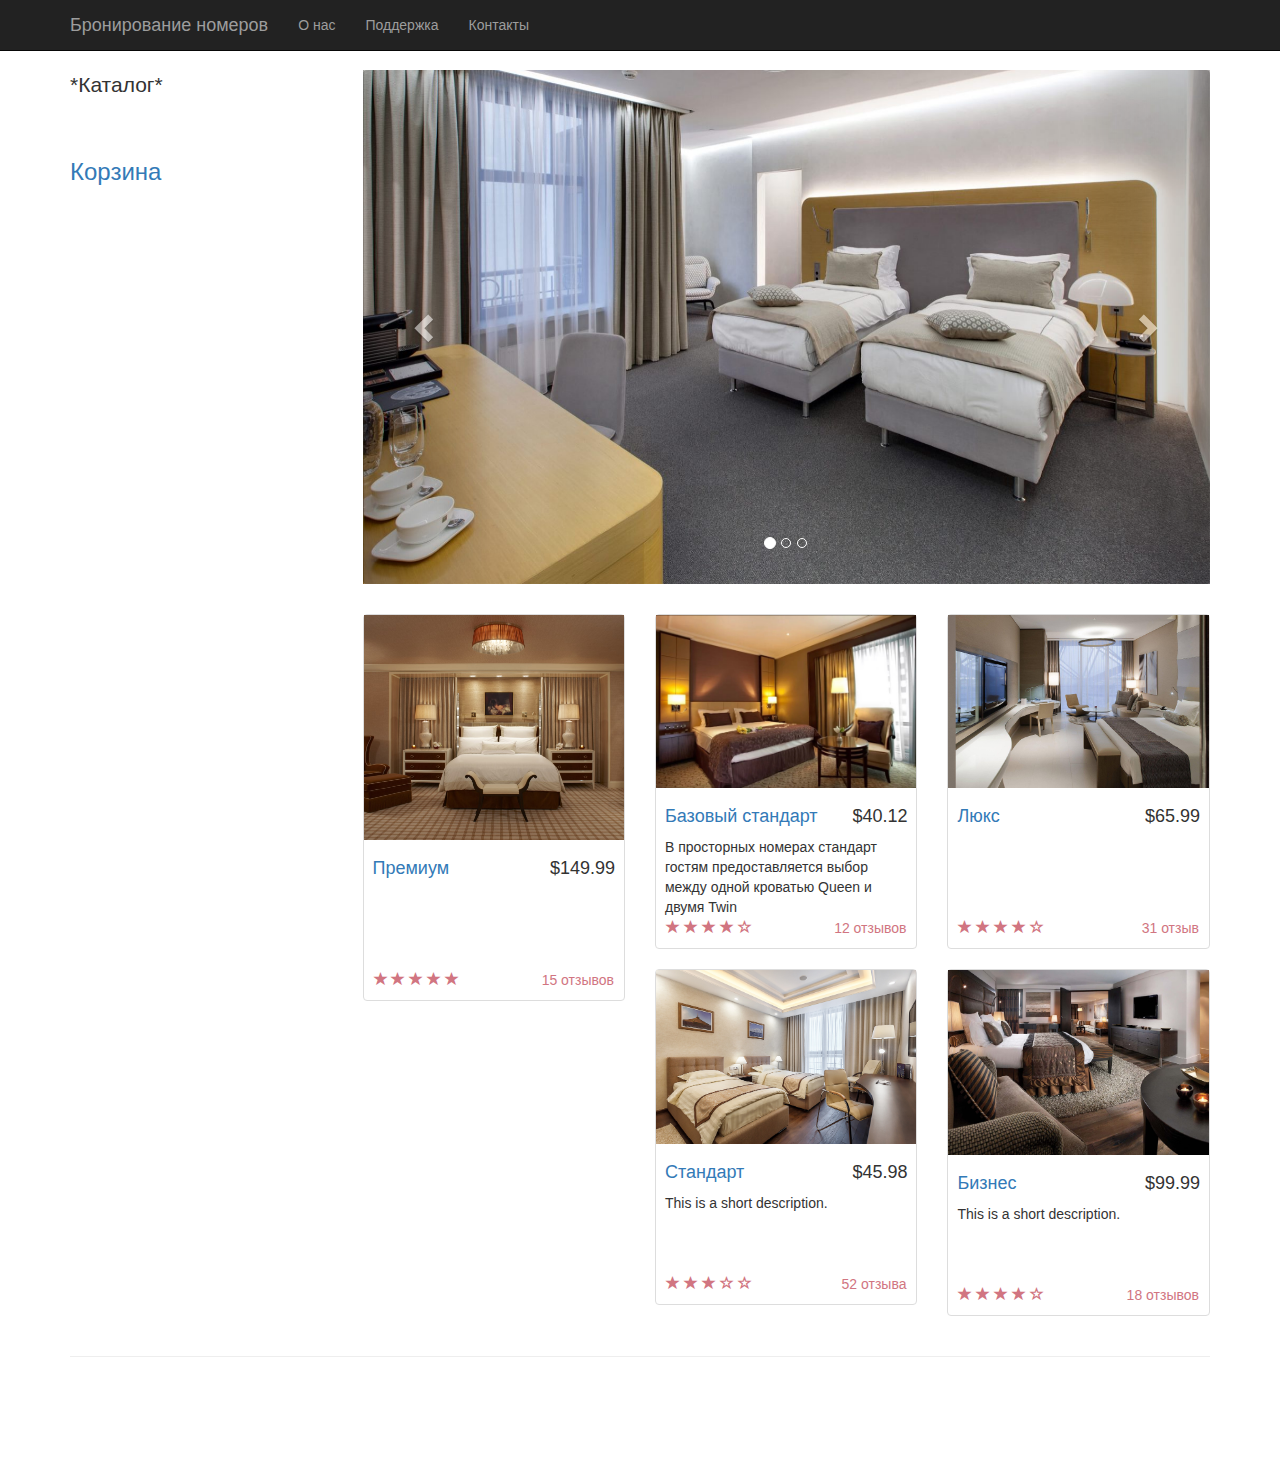
==== index.html @ 090aba3a "index.html" ====
<!DOCTYPE html>
<html>

<head>
    <meta charset="utf-8">

    <title>Гостиница</title>
    <link href="css/bootstrap.min.css" rel="stylesheet">
	<link href="css/style.css" rel="stylesheet">
	<!-- jQuery -->
    <script src="js/jquery.js"></script>

    <!-- Bootstrap Core JavaScript -->
    <script src="js/bootstrap.min.js"></script>
	
	<script src="js/shop.js"></script>
</head>

<body>
    <nav class="navbar navbar-inverse navbar-fixed-top" role="navigation">
        <div class="container">
            <div class="navbar-header">
                <a class="navbar-brand" href="#">Бронирование номеров</a>
            </div>
            <div class="collapse navbar-collapse" id="bs-example-navbar-collapse-1">
                <ul class="nav navbar-nav">
                    <li>
                        <a href="html/about.html">О нас</a>
                    </li>
                    <li>
                        <a href="html/services.html">Поддержка</a>
                    </li>
                    <li>
                        <a href="html/contacts.html">Контакты</a>
                    </li>
					
                </ul>
            </div>
        </div>
    </nav>

    <div class="container">

        <div class="row">

            <div class="col-md-3">
                <p class="lead">*Каталог*</p>
				<br>
				<h3><a href="" class="cart-link" data-toggle="modal" data-target="#Cart"> Корзина </a> </h3>
            </div>

            <div class="col-md-9">

                <div class="row carousel-holder">

                    <div class="col-md-12">
                        <div id="carousel-example-generic" class="carousel slide" data-ride="carousel">
                            <ol class="carousel-indicators">
                                <li data-target="#carousel-example-generic" data-slide-to="0" class="active"></li>
                                <li data-target="#carousel-example-generic" data-slide-to="1"></li>
                                <li data-target="#carousel-example-generic" data-slide-to="2"></li>
                            </ol>
                            <div class="carousel-inner">
                                <div class="item active">
                                    <img class="slide-image" src="img/800x300(1).jpg" alt="">
                                </div>
                                <div class="item">
                                    <img class="slide-image" src="img/800x300(2).jpg" alt="">
                                </div>
                                <div class="item">
                                    <img class="slide-image" src="img/800x300(3).jpg" alt="">
                                </div>
                            </div>
                            <a class="left carousel-control" href="#carousel-example-generic" data-slide="prev">
                                <span class="glyphicon glyphicon-chevron-left"></span>
                            </a>
                            <a class="right carousel-control" href="#carousel-example-generic" data-slide="next">
                                <span class="glyphicon glyphicon-chevron-right"></span>
                            </a>
                        </div>
                    </div>

                </div>

                <div class="row">

                    <div class="col-sm-4 col-lg-4 col-md-4">
                        <div class="thumbnail">
                            <img src="img/goods/320x150(1).jpg" alt="">
                            <div class="caption">
                                <h4 class="pull-right">$149.99</h4>
                                <h4><a href="" data-toggle="modal" data-target="#FirstGoodModal">Премиум</a>
                                </h4>
                            </div>
                            <div class="ratings">
                                <p class="pull-right">15 отзывов</p>
                                <p>
                                    <span class="glyphicon glyphicon-star"></span>
                                    <span class="glyphicon glyphicon-star"></span>
                                    <span class="glyphicon glyphicon-star"></span>
                                    <span class="glyphicon glyphicon-star"></span>
                                    <span class="glyphicon glyphicon-star"></span>
                                </p>
                            </div>
                        </div>
                    </div>

                    <div class="col-sm-4 col-lg-4 col-md-4">
                        <div class="thumbnail">
                            <img src="img/goods/320x150(2).jpg" alt="">
                            <div class="caption">
                                <h4 class="pull-right">$40.12</h4>
                                <h4><a href="" data-toggle="modal" data-target="#SecondGoodModal">Базовый стандарт</a>
                                </h4>
                                <p>В просторных номерах стандарт гостям предоставляется выбор между одной кроватью Queen и двумя Twin</p>
                            </div>
                            <div class="ratings">
                                <p class="pull-right">12 отзывов</p>
                                <p>
                                    <span class="glyphicon glyphicon-star"></span>
                                    <span class="glyphicon glyphicon-star"></span>
                                    <span class="glyphicon glyphicon-star"></span>
                                    <span class="glyphicon glyphicon-star"></span>
                                    <span class="glyphicon glyphicon-star-empty"></span>
                                </p>
                            </div>
                        </div>
                    </div>

                    <div class="col-sm-4 col-lg-4 col-md-4">
                        <div class="thumbnail">
                            <img src="img/goods/320x150(3).jpg" alt="">
                            <div class="caption">
                                <h4 class="pull-right">$65.99</h4>
                                <h4><a href="" data-toggle="modal" data-target="#ThirdGoodModal">Люкс</a>
                                </h4>
                                <p></p>
                            </div>
                            <div class="ratings">
                                <p class="pull-right">31 отзыв</p>
                                <p>
                                    <span class="glyphicon glyphicon-star"></span>
                                    <span class="glyphicon glyphicon-star"></span>
                                    <span class="glyphicon glyphicon-star"></span>
                                    <span class="glyphicon glyphicon-star"></span>
                                    <span class="glyphicon glyphicon-star-empty"></span>
                                </p>
                            </div>
                        </div>
                    </div>

                    <div class="col-sm-4 col-lg-4 col-md-4">
                        <div class="thumbnail">
                            <img src="img/goods/320x150(4).jpg" alt="">
                            <div class="caption">
                                <h4 class="pull-right">$45.98</h4>
                                <h4><a href="" data-toggle="modal" data-target="#FourthGoodModal">Стандарт</a>
                                </h4>
                                <p>This is a short description.</p>
                            </div>
                            <div class="ratings">
                                <p class="pull-right">52 отзыва</p>
                                <p>
                                    <span class="glyphicon glyphicon-star"></span>
                                    <span class="glyphicon glyphicon-star"></span>
                                    <span class="glyphicon glyphicon-star"></span>
                                    <span class="glyphicon glyphicon-star-empty"></span>
                                    <span class="glyphicon glyphicon-star-empty"></span>
                                </p>
                            </div>
                        </div>
                    </div>

                    <div class="col-sm-4 col-lg-4 col-md-4">
                        <div class="thumbnail">
                            <img src="img/goods/320x150(5).jpg" alt="">
                            <div class="caption">
                                <h4 class="pull-right">$99.99</h4>
                                <h4><a href="" data-toggle="modal" data-target="#FifthGoodModal">Бизнес</a>
                                </h4>
                                <p>This is a short description.</p>
                            </div>
                            <div class="ratings">
                                <p class="pull-right">18 отзывов</p>
                                <p>
                                    <span class="glyphicon glyphicon-star"></span>
                                    <span class="glyphicon glyphicon-star"></span>
                                    <span class="glyphicon glyphicon-star"></span>
                                    <span class="glyphicon glyphicon-star"></span>
                                    <span class="glyphicon glyphicon-star-empty"></span>
                                </p>
                            </div>
                        </div>
                    </div>

                </div>

            </div>

        </div>

    </div>
    <!-- /.container -->

    <div class="container">

        <hr>

        <!-- Footer -->
        <footer>
            <div class="row">
                <div class="col-lg-12">
                    <p></p>
                </div>
            </div>
        </footer>

    </div>
    <!-- /.container -->
	
	<div class="modal fade" id="FirstGoodModal">
  <div class="modal-dialog">
    <div class="modal-content">
      <div class="modal-header">
        <button type="button" class="close" data-dismiss="modal" aria-label="Close"><span aria-hidden="true">&times;</span></button>
        <h4 class="modal-title">Product1</h4>
      </div>
      <div class="modal-body">
	  <img src="img/goods/320x150(1).jpg"
        <p>*description* &hellip;</p>
		<button class="btn-primary add-to-busket-btn"><span class="glyphicon glyphicon-shopping-cart"></span> add to cart </button>
		<div class="add-to-busket-block">
			<button class="btn-primary btn-minus">-</button>
			<input class="form-control count-input" />
			<button class="btn-primary btn-plus">+</button>
			<button class="btn-success"><span class="glyphicon glyphicon-ok ok-1"></span></button>
		</div>
      </div>
      <div class="modal-footer">
        <button type="button" class="btn btn-default btn-close" data-dismiss="modal">Close</button>
        <button type="button" class="btn btn-primary">Save changes</button>
      </div>
    </div><!-- /.modal-content -->
  </div><!-- /.modal-dialog -->
</div><!-- /.modal -->

<div class="modal fade" id="SecondGoodModal">
  <div class="modal-dialog">
    <div class="modal-content">
      <div class="modal-header">
        <button type="button" class="close" data-dismiss="modal" aria-label="Close"><span aria-hidden="true">&times;</span></button>
        <h4 class="modal-title">Product2</h4>
      </div>
      <div class="modal-body">
	  <img src="img/goods/320x150(2).jpg"
        <p>*description* &hellip;</p> 
		<button class="btn-primary add-to-busket-btn"><span class="glyphicon glyphicon-shopping-cart"></span> add to cart </button>
		<div class="add-to-busket-block">
			<button class="btn-primary btn-minus">-</button>
			<input class="form-control count-input" />
			<button class="btn-primary btn-plus">+</button>
			<button class="btn-success"><span class="glyphicon glyphicon-ok ok-2"></span></button>
		</div>
      </div>
      <div class="modal-footer">
        <button type="button" class="btn btn-default btn-close" data-dismiss="modal">Close</button>
        <button type="button" class="btn btn-primary">Save changes</button>
      </div>
    </div><!-- /.modal-content -->
  </div><!-- /.modal-dialog -->
</div><!-- /.modal -->


	<div class="modal fade" id="ThirdGoodModal">
  <div class="modal-dialog">
    <div class="modal-content">
      <div class="modal-header">
        <button type="button" class="close" data-dismiss="modal" aria-label="Close"><span aria-hidden="true">&times;</span></button>
        <h4 class="modal-title">Product3</h4>
      </div>
      <div class="modal-body">
	  <img src="img/goods/320x150(3).jpg"
        <p>*description* &hellip;</p>
		<button class="btn-primary add-to-busket-btn"><span class="glyphicon glyphicon-shopping-cart"></span> add to cart </button>
		<div class="add-to-busket-block">
			<button class="btn-primary btn-minus">-</button>
			<input class="form-control count-input" />
			<button class="btn-primary btn-plus">+</button>
			<button class="btn-success"><span class="glyphicon glyphicon-ok ok-3"></span></button>
		</div>
      </div>
      <div class="modal-footer">
        <button type="button" class="btn btn-default btn-close" data-dismiss="modal">Close</button>
        <button type="button" class="btn btn-primary">Save changes</button>
      </div>
    </div><!-- /.modal-content -->
  </div><!-- /.modal-dialog -->
</div><!-- /.modal -->

<div class="modal fade" id="FourthGoodModal">
  <div class="modal-dialog">
    <div class="modal-content">
      <div class="modal-header">
        <button type="button" class="close" data-dismiss="modal" aria-label="Close"><span aria-hidden="true">&times;</span></button>
        <h4 class="modal-title">Product4</h4>
      </div>
      <div class="modal-body">
	  <img src="img/goods/320x150(4).jpg"
        <p>*description* &hellip;</p>
		<button class="btn-primary add-to-busket-btn"><span class="glyphicon glyphicon-shopping-cart"></span> add to cart </button>
		<div class="add-to-busket-block">
			<button class="btn-primary btn-minus">-</button>
			<input class="form-control count-input" />
			<button class="btn-primary btn-plus">+</button>
			<button class="btn-success"><span class="glyphicon glyphicon-ok ok-4"></span></button>
		</div>
      </div>
      <div class="modal-footer">
        <button type="button" class="btn btn-default btn-close" data-dismiss="modal">Close</button>
        <button type="button" class="btn btn-primary">Save changes</button>
      </div>
    </div><!-- /.modal-content -->
  </div><!-- /.modal-dialog -->
</div><!-- /.modal -->

<div class="modal fade" id="FifthGoodModal">
  <div class="modal-dialog">
    <div class="modal-content">
      <div class="modal-header">
        <button type="button" class="close" data-dismiss="modal" aria-label="Close"><span aria-hidden="true">&times;</span></button>
        <h4 class="modal-title">Product5</h4>
      </div>
      <div class="modal-body">
	  <img src="img/goods/320x150(5).jpg"
        <p>*description* &hellip;</p>
		<button class="btn-primary add-to-busket-btn"><span class="glyphicon glyphicon-shopping-cart"></span> add to cart </button>
		<div class="add-to-busket-block">
			<button class="btn-primary btn-minus">-</button>
			<input class="form-control count-input" />
			<button class="btn-primary btn-plus">+</button>
			<button class="btn-success"><span class="glyphicon glyphicon-ok ok-5"></span></button>
		</div>
      </div>
      <div class="modal-footer">
        <button type="button" class="btn btn-default btn-close" data-dismiss="modal">Close</button>
        <button type="button" class="btn btn-primary">Save changes</button>
      </div>
    </div><!-- /.modal-content -->
  </div><!-- /.modal-dialog -->
</div><!-- /.modal -->

	<div class="modal fade" id="Cart">
  <div class="modal-dialog">
    <div class="modal-content">
      <div class="modal-header">
        <button type="button" class="close" data-dismiss="modal" aria-label="Close"><span aria-hidden="true">&times;</span></button>
        <h4 class="modal-title">Cart</h4>
      </div>
      <div class="modal-body cart-body">
	
      </div>
      <div class="modal-footer">
	  		<button type="button" class="btn btn-default btn-close" OnClick="clearCart(); $('.cart-body').html('');"> Clear cart </button>
        <button type="button" class="btn btn-default btn-close" data-dismiss="modal">Close</button>
        <button type="button" class="btn btn-primary btn-order">Order</button>
      </div>
    </div><!-- /.modal-content -->
  </div><!-- /.modal-dialog -->
</div><!-- /.modal -->


    

</body>

</html>
---- css/style.css ----
body {
    padding-top: 70px; /* Required padding for .navbar-fixed-top. Remove if using .navbar-static-top. Change if height of navigation changes. */
}

.count-input {
	width:10%;
	display: inline;
}



.add-to-basket-block {
	margin-top: 7px;
}


.modal-image {
	width: 100%;
}

.slide-image {
    width: 100%;
}

.carousel-holder {
    margin-bottom: 30px;
}

.carousel-control,
.item {
    border-radius: 4px;
}

.caption {
    height: 130px;
    overflow: hidden;
}

.caption h4 {
    white-space: nowrap;
}

.thumbnail img {
    width: 100%;
}

.ratings {
    padding-right: 10px;
    padding-left: 10px;
    color: #d17581;
}

.thumbnail {
    padding: 0;
}

.thumbnail .caption-full {
    padding: 9px;
    color: #333;
}
.amount{
    display: inline;
}
.product{
    display: inline;
}
.remove-from-cart{
    display: inline;
}
footer {
    margin: 50px 0;
}
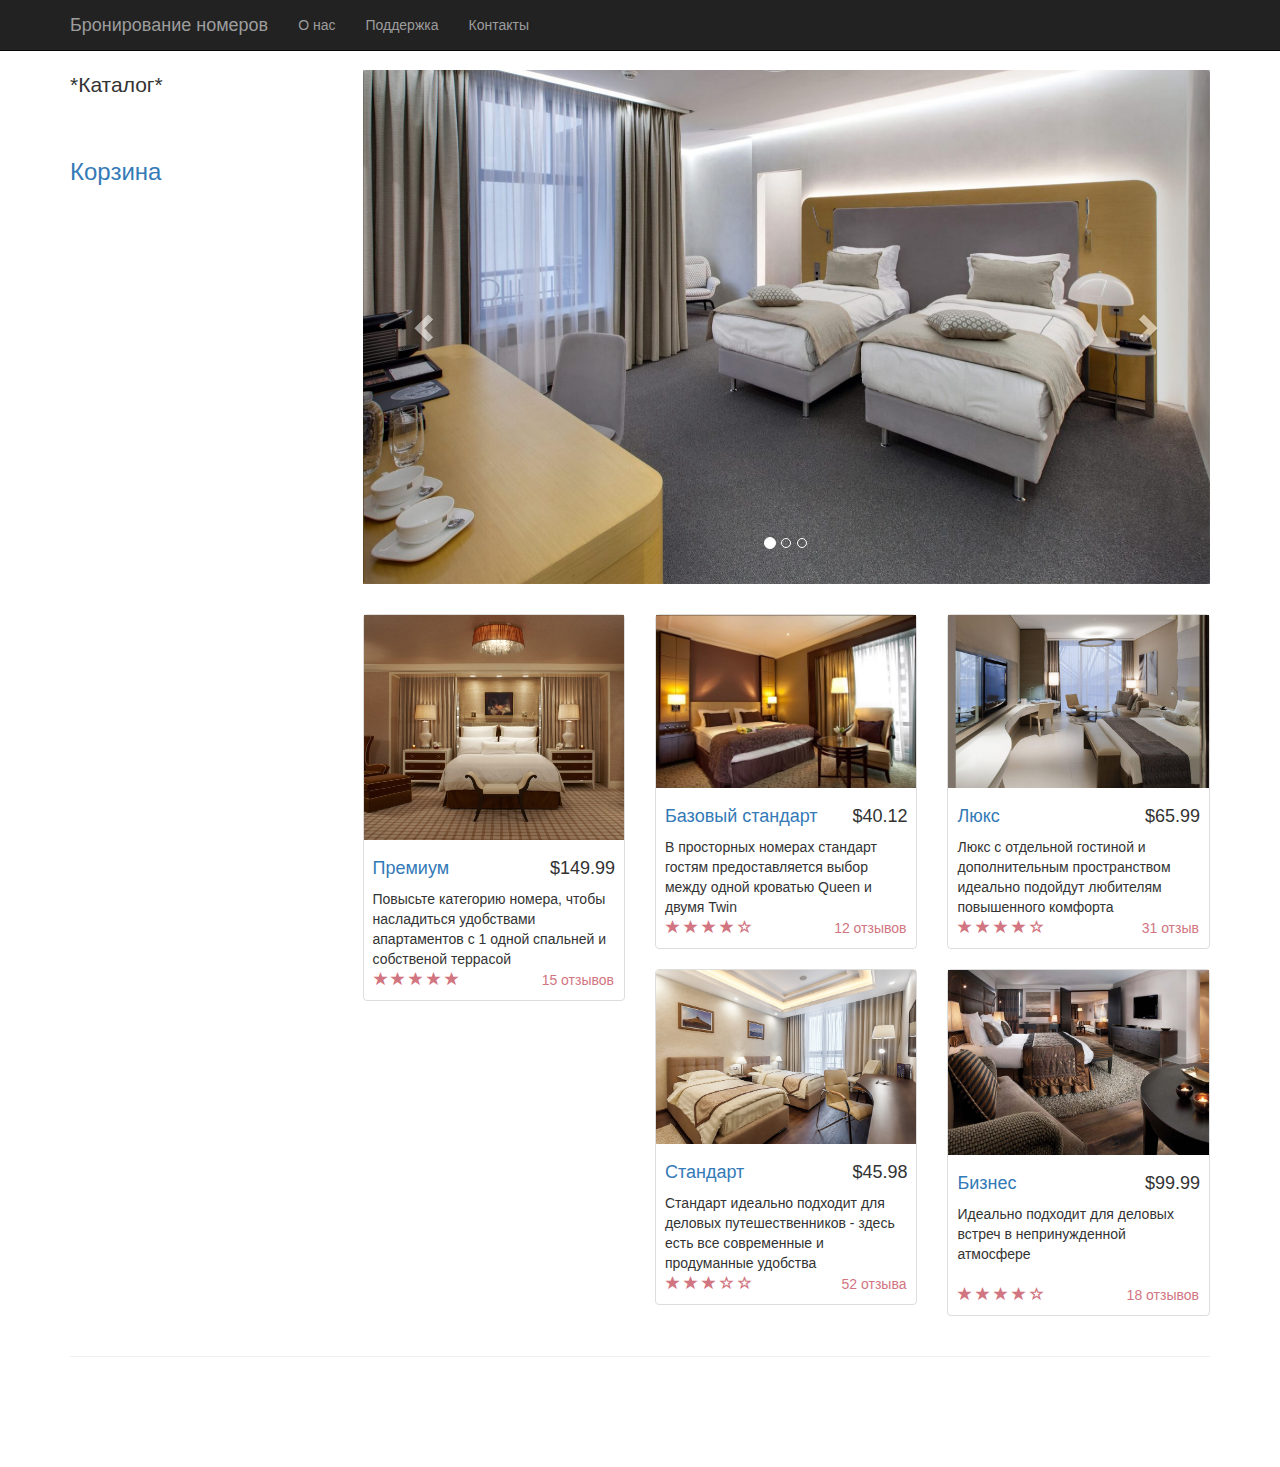
==== commit bc7c1ede: "index.html" ====
--- a/index.html
+++ b/index.html
@@ -91,6 +91,7 @@
                                 <h4 class="pull-right">$149.99</h4>
                                 <h4><a href="" data-toggle="modal" data-target="#FirstGoodModal">Премиум</a>
                                 </h4>
+				<p>Повысьте категорию номера, чтобы насладиться удобствами апартаментов с 1 одной спальней и собственой террасой</p>
                             </div>
                             <div class="ratings">
                                 <p class="pull-right">15 отзывов</p>
@@ -134,7 +135,7 @@
                                 <h4 class="pull-right">$65.99</h4>
                                 <h4><a href="" data-toggle="modal" data-target="#ThirdGoodModal">Люкс</a>
                                 </h4>
-                                <p></p>
+                                <p>Люкс с отдельной гостиной и дополнительным пространством идеально подойдут любителям повышенного комфорта</p>
                             </div>
                             <div class="ratings">
                                 <p class="pull-right">31 отзыв</p>
@@ -156,7 +157,7 @@
                                 <h4 class="pull-right">$45.98</h4>
                                 <h4><a href="" data-toggle="modal" data-target="#FourthGoodModal">Стандарт</a>
                                 </h4>
-                                <p>This is a short description.</p>
+                                <p>Стандарт идеально подходит для деловых путешественников - здесь есть все современные и продуманные удобства</p>
                             </div>
                             <div class="ratings">
                                 <p class="pull-right">52 отзыва</p>
@@ -178,7 +179,7 @@
                                 <h4 class="pull-right">$99.99</h4>
                                 <h4><a href="" data-toggle="modal" data-target="#FifthGoodModal">Бизнес</a>
                                 </h4>
-                                <p>This is a short description.</p>
+                                <p>Идеально подходит для деловых встреч в непринужденной атмосфере</p>
                             </div>
                             <div class="ratings">
                                 <p class="pull-right">18 отзывов</p>
@@ -223,12 +224,12 @@
     <div class="modal-content">
       <div class="modal-header">
         <button type="button" class="close" data-dismiss="modal" aria-label="Close"><span aria-hidden="true">&times;</span></button>
-        <h4 class="modal-title">Product1</h4>
+        <h4 class="modal-title">Премиум</h4>
       </div>
       <div class="modal-body">
 	  <img src="img/goods/320x150(1).jpg"
-        <p>*description* &hellip;</p>
-		<button class="btn-primary add-to-busket-btn"><span class="glyphicon glyphicon-shopping-cart"></span> add to cart </button>
+        <p>Повысьте категорию номера, чтобы насладиться удобствами апартаментов с 1 одной спальней и собственой террасой &hellip;</p>
+		<button class="btn-primary add-to-busket-btn"><span class="glyphicon glyphicon-shopping-cart"></span> Забронировать </button>
 		<div class="add-to-busket-block">
 			<button class="btn-primary btn-minus">-</button>
 			<input class="form-control count-input" />
@@ -237,8 +238,8 @@
 		</div>
       </div>
       <div class="modal-footer">
-        <button type="button" class="btn btn-default btn-close" data-dismiss="modal">Close</button>
-        <button type="button" class="btn btn-primary">Save changes</button>
+        <button type="button" class="btn btn-default btn-close" data-dismiss="modal">Закрыть</button>
+        <button type="button" class="btn btn-primary">Добавить в корзину</button>
       </div>
     </div><!-- /.modal-content -->
   </div><!-- /.modal-dialog -->
@@ -249,12 +250,12 @@
     <div class="modal-content">
       <div class="modal-header">
         <button type="button" class="close" data-dismiss="modal" aria-label="Close"><span aria-hidden="true">&times;</span></button>
-        <h4 class="modal-title">Product2</h4>
+        <h4 class="modal-title">Базовый стандарт</h4>
       </div>
       <div class="modal-body">
 	  <img src="img/goods/320x150(2).jpg"
-        <p>*description* &hellip;</p> 
-		<button class="btn-primary add-to-busket-btn"><span class="glyphicon glyphicon-shopping-cart"></span> add to cart </button>
+        <p>В просторных номерах стандарт гостям предоставляется выбор между одной кроватью Queen и двумя Twin &hellip;</p> 
+		<button class="btn-primary add-to-busket-btn"><span class="glyphicon glyphicon-shopping-cart"></span> Забронировать </button>
 		<div class="add-to-busket-block">
 			<button class="btn-primary btn-minus">-</button>
 			<input class="form-control count-input" />
@@ -263,8 +264,8 @@
 		</div>
       </div>
       <div class="modal-footer">
-        <button type="button" class="btn btn-default btn-close" data-dismiss="modal">Close</button>
-        <button type="button" class="btn btn-primary">Save changes</button>
+        <button type="button" class="btn btn-default btn-close" data-dismiss="modal">Закрыть</button>
+        <button type="button" class="btn btn-primary">Добавить в корзину</button>
       </div>
     </div><!-- /.modal-content -->
   </div><!-- /.modal-dialog -->
@@ -276,12 +277,12 @@
     <div class="modal-content">
       <div class="modal-header">
         <button type="button" class="close" data-dismiss="modal" aria-label="Close"><span aria-hidden="true">&times;</span></button>
-        <h4 class="modal-title">Product3</h4>
+        <h4 class="modal-title">Люкс</h4>
       </div>
       <div class="modal-body">
 	  <img src="img/goods/320x150(3).jpg"
-        <p>*description* &hellip;</p>
-		<button class="btn-primary add-to-busket-btn"><span class="glyphicon glyphicon-shopping-cart"></span> add to cart </button>
+        <p>Люкс с отдельной гостиной и дополнительным пространством идеально подойдут любителям повышенного комфорта &hellip;</p>
+		<button class="btn-primary add-to-busket-btn"><span class="glyphicon glyphicon-shopping-cart"></span> Забронировать </button>
 		<div class="add-to-busket-block">
 			<button class="btn-primary btn-minus">-</button>
 			<input class="form-control count-input" />
@@ -290,8 +291,8 @@
 		</div>
       </div>
       <div class="modal-footer">
-        <button type="button" class="btn btn-default btn-close" data-dismiss="modal">Close</button>
-        <button type="button" class="btn btn-primary">Save changes</button>
+        <button type="button" class="btn btn-default btn-close" data-dismiss="modal">Закрыть</button>
+        <button type="button" class="btn btn-primary">Добавить в корзину</button>
       </div>
     </div><!-- /.modal-content -->
   </div><!-- /.modal-dialog -->
@@ -302,12 +303,12 @@
     <div class="modal-content">
       <div class="modal-header">
         <button type="button" class="close" data-dismiss="modal" aria-label="Close"><span aria-hidden="true">&times;</span></button>
-        <h4 class="modal-title">Product4</h4>
+        <h4 class="modal-title">Стандарт</h4>
       </div>
       <div class="modal-body">
 	  <img src="img/goods/320x150(4).jpg"
-        <p>*description* &hellip;</p>
-		<button class="btn-primary add-to-busket-btn"><span class="glyphicon glyphicon-shopping-cart"></span> add to cart </button>
+        <p>Стандарт идеально подходит для деловых путешественников - здесь есть все современные и продуманные удобства &hellip;</p>
+		<button class="btn-primary add-to-busket-btn"><span class="glyphicon glyphicon-shopping-cart"></span> Забронировать </button>
 		<div class="add-to-busket-block">
 			<button class="btn-primary btn-minus">-</button>
 			<input class="form-control count-input" />
@@ -316,8 +317,8 @@
 		</div>
       </div>
       <div class="modal-footer">
-        <button type="button" class="btn btn-default btn-close" data-dismiss="modal">Close</button>
-        <button type="button" class="btn btn-primary">Save changes</button>
+        <button type="button" class="btn btn-default btn-close" data-dismiss="modal">Закрыть</button>
+        <button type="button" class="btn btn-primary">Добавить в корзину</button>
       </div>
     </div><!-- /.modal-content -->
   </div><!-- /.modal-dialog -->
@@ -328,12 +329,12 @@
     <div class="modal-content">
       <div class="modal-header">
         <button type="button" class="close" data-dismiss="modal" aria-label="Close"><span aria-hidden="true">&times;</span></button>
-        <h4 class="modal-title">Product5</h4>
+        <h4 class="modal-title">Бизнес</h4>
       </div>
       <div class="modal-body">
 	  <img src="img/goods/320x150(5).jpg"
-        <p>*description* &hellip;</p>
-		<button class="btn-primary add-to-busket-btn"><span class="glyphicon glyphicon-shopping-cart"></span> add to cart </button>
+        <p>Идеально подходит для деловых встреч в непринужденной атмосфере &hellip;</p>
+		<button class="btn-primary add-to-busket-btn"><span class="glyphicon glyphicon-shopping-cart"></span> Забронировать </button>
 		<div class="add-to-busket-block">
 			<button class="btn-primary btn-minus">-</button>
 			<input class="form-control count-input" />
@@ -342,8 +343,8 @@
 		</div>
       </div>
       <div class="modal-footer">
-        <button type="button" class="btn btn-default btn-close" data-dismiss="modal">Close</button>
-        <button type="button" class="btn btn-primary">Save changes</button>
+        <button type="button" class="btn btn-default btn-close" data-dismiss="modal">Закрыть</button>
+        <button type="button" class="btn btn-primary">Добавить в коризну</button>
       </div>
     </div><!-- /.modal-content -->
   </div><!-- /.modal-dialog -->
@@ -354,15 +355,15 @@
     <div class="modal-content">
       <div class="modal-header">
         <button type="button" class="close" data-dismiss="modal" aria-label="Close"><span aria-hidden="true">&times;</span></button>
-        <h4 class="modal-title">Cart</h4>
+        <h4 class="modal-title">Корзина</h4>
       </div>
       <div class="modal-body cart-body">
 	
       </div>
       <div class="modal-footer">
-	  		<button type="button" class="btn btn-default btn-close" OnClick="clearCart(); $('.cart-body').html('');"> Clear cart </button>
-        <button type="button" class="btn btn-default btn-close" data-dismiss="modal">Close</button>
-        <button type="button" class="btn btn-primary btn-order">Order</button>
+	  		<button type="button" class="btn btn-default btn-close" OnClick="clearCart(); $('.cart-body').html('');"> Отчистить корзину </button>
+        <button type="button" class="btn btn-default btn-close" data-dismiss="modal">Закрыть</button>
+        <button type="button" class="btn btn-primary btn-order">Забронировать</button>
       </div>
     </div><!-- /.modal-content -->
   </div><!-- /.modal-dialog -->
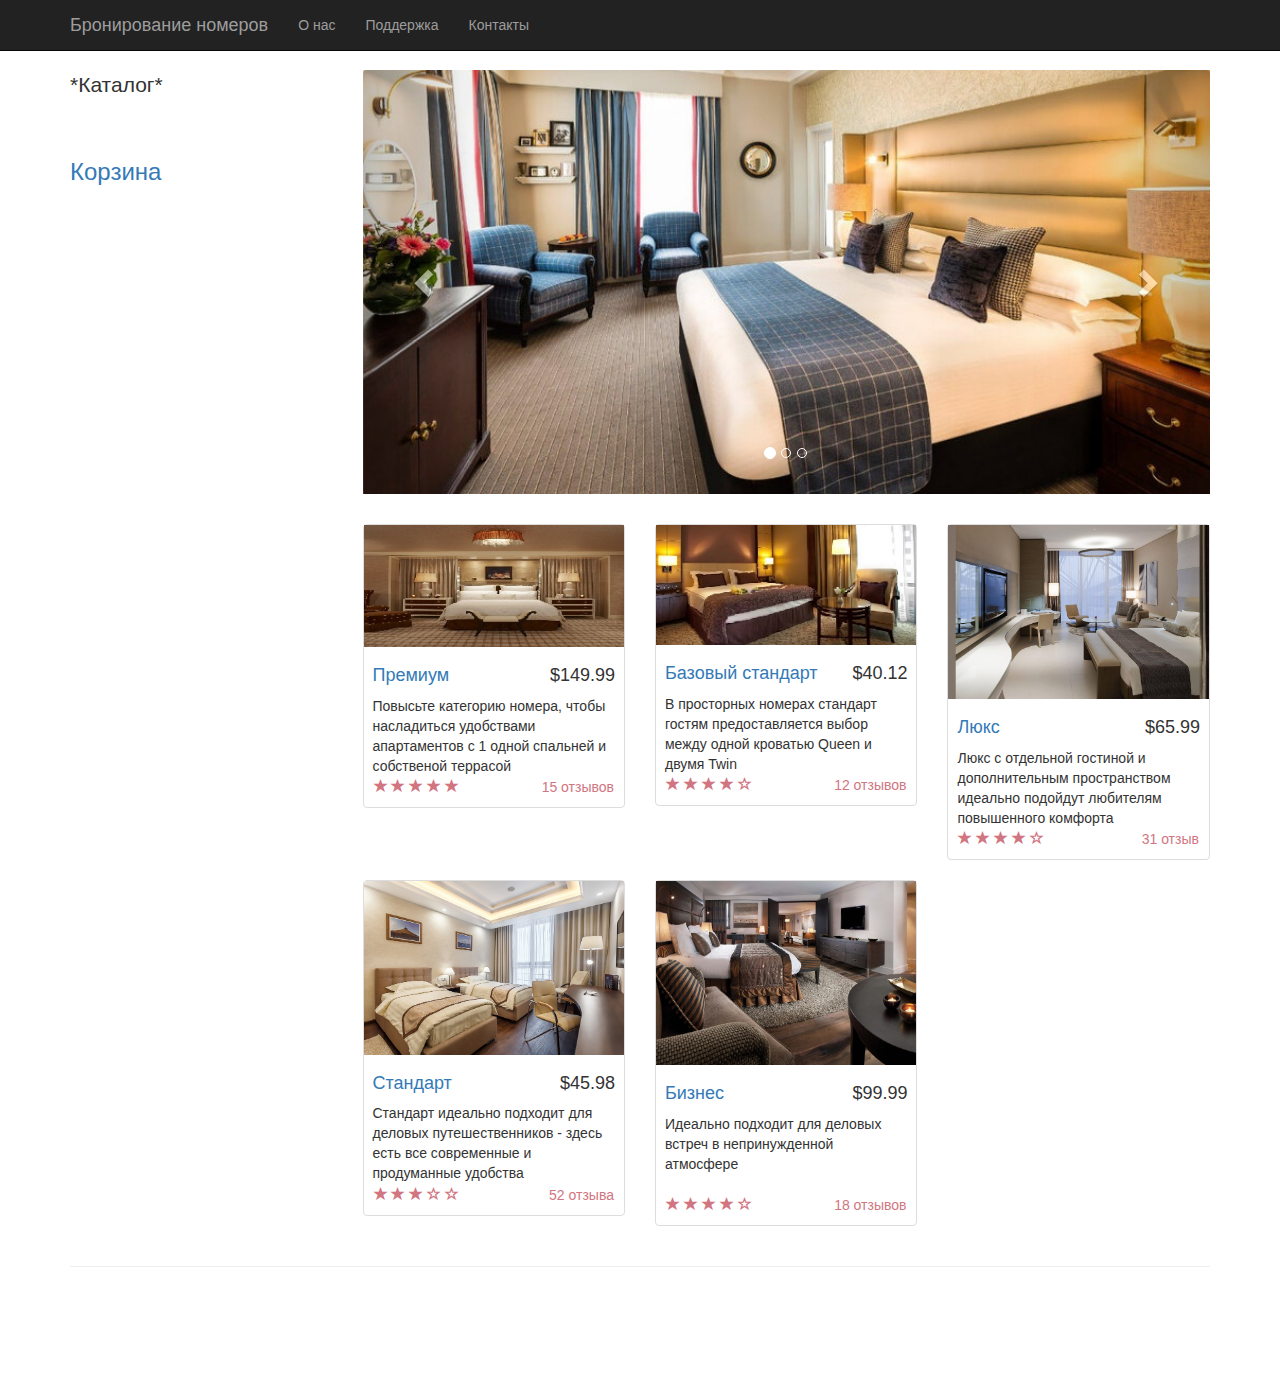
==== commit 009e1786: "Update index.html" ====
--- a/index.html
+++ b/index.html
@@ -228,7 +228,7 @@
       </div>
       <div class="modal-body">
 	  <img src="img/goods/320x150(1).jpg"
-        <p>Повысьте категорию номера, чтобы насладиться удобствами апартаментов с 1 одной спальней и собственой террасой &hellip;</p>
+        <p>Повысьте категорию номера, чтобы насладиться удобствами апартаментов с 1 одной спальней и собственой террасой</p>
 		<button class="btn-primary add-to-busket-btn"><span class="glyphicon glyphicon-shopping-cart"></span> Забронировать </button>
 		<div class="add-to-busket-block">
 			<button class="btn-primary btn-minus">-</button>
@@ -254,7 +254,7 @@
       </div>
       <div class="modal-body">
 	  <img src="img/goods/320x150(2).jpg"
-        <p>В просторных номерах стандарт гостям предоставляется выбор между одной кроватью Queen и двумя Twin &hellip;</p> 
+        <p>В просторных номерах стандарт гостям предоставляется выбор между одной кроватью Queen и двумя Twin</p> 
 		<button class="btn-primary add-to-busket-btn"><span class="glyphicon glyphicon-shopping-cart"></span> Забронировать </button>
 		<div class="add-to-busket-block">
 			<button class="btn-primary btn-minus">-</button>
@@ -281,7 +281,7 @@
       </div>
       <div class="modal-body">
 	  <img src="img/goods/320x150(3).jpg"
-        <p>Люкс с отдельной гостиной и дополнительным пространством идеально подойдут любителям повышенного комфорта &hellip;</p>
+        <p>Люкс с отдельной гостиной и дополнительным пространством идеально подойдут любителям повышенного комфорта</p>
 		<button class="btn-primary add-to-busket-btn"><span class="glyphicon glyphicon-shopping-cart"></span> Забронировать </button>
 		<div class="add-to-busket-block">
 			<button class="btn-primary btn-minus">-</button>
@@ -307,7 +307,7 @@
       </div>
       <div class="modal-body">
 	  <img src="img/goods/320x150(4).jpg"
-        <p>Стандарт идеально подходит для деловых путешественников - здесь есть все современные и продуманные удобства &hellip;</p>
+        <p>Стандарт идеально подходит для деловых путешественников - здесь есть все современные и продуманные удобства</p>
 		<button class="btn-primary add-to-busket-btn"><span class="glyphicon glyphicon-shopping-cart"></span> Забронировать </button>
 		<div class="add-to-busket-block">
 			<button class="btn-primary btn-minus">-</button>
@@ -333,7 +333,7 @@
       </div>
       <div class="modal-body">
 	  <img src="img/goods/320x150(5).jpg"
-        <p>Идеально подходит для деловых встреч в непринужденной атмосфере &hellip;</p>
+        <p>Идеально подходит для деловых встреч в непринужденной атмосфере</p>
 		<button class="btn-primary add-to-busket-btn"><span class="glyphicon glyphicon-shopping-cart"></span> Забронировать </button>
 		<div class="add-to-busket-block">
 			<button class="btn-primary btn-minus">-</button>
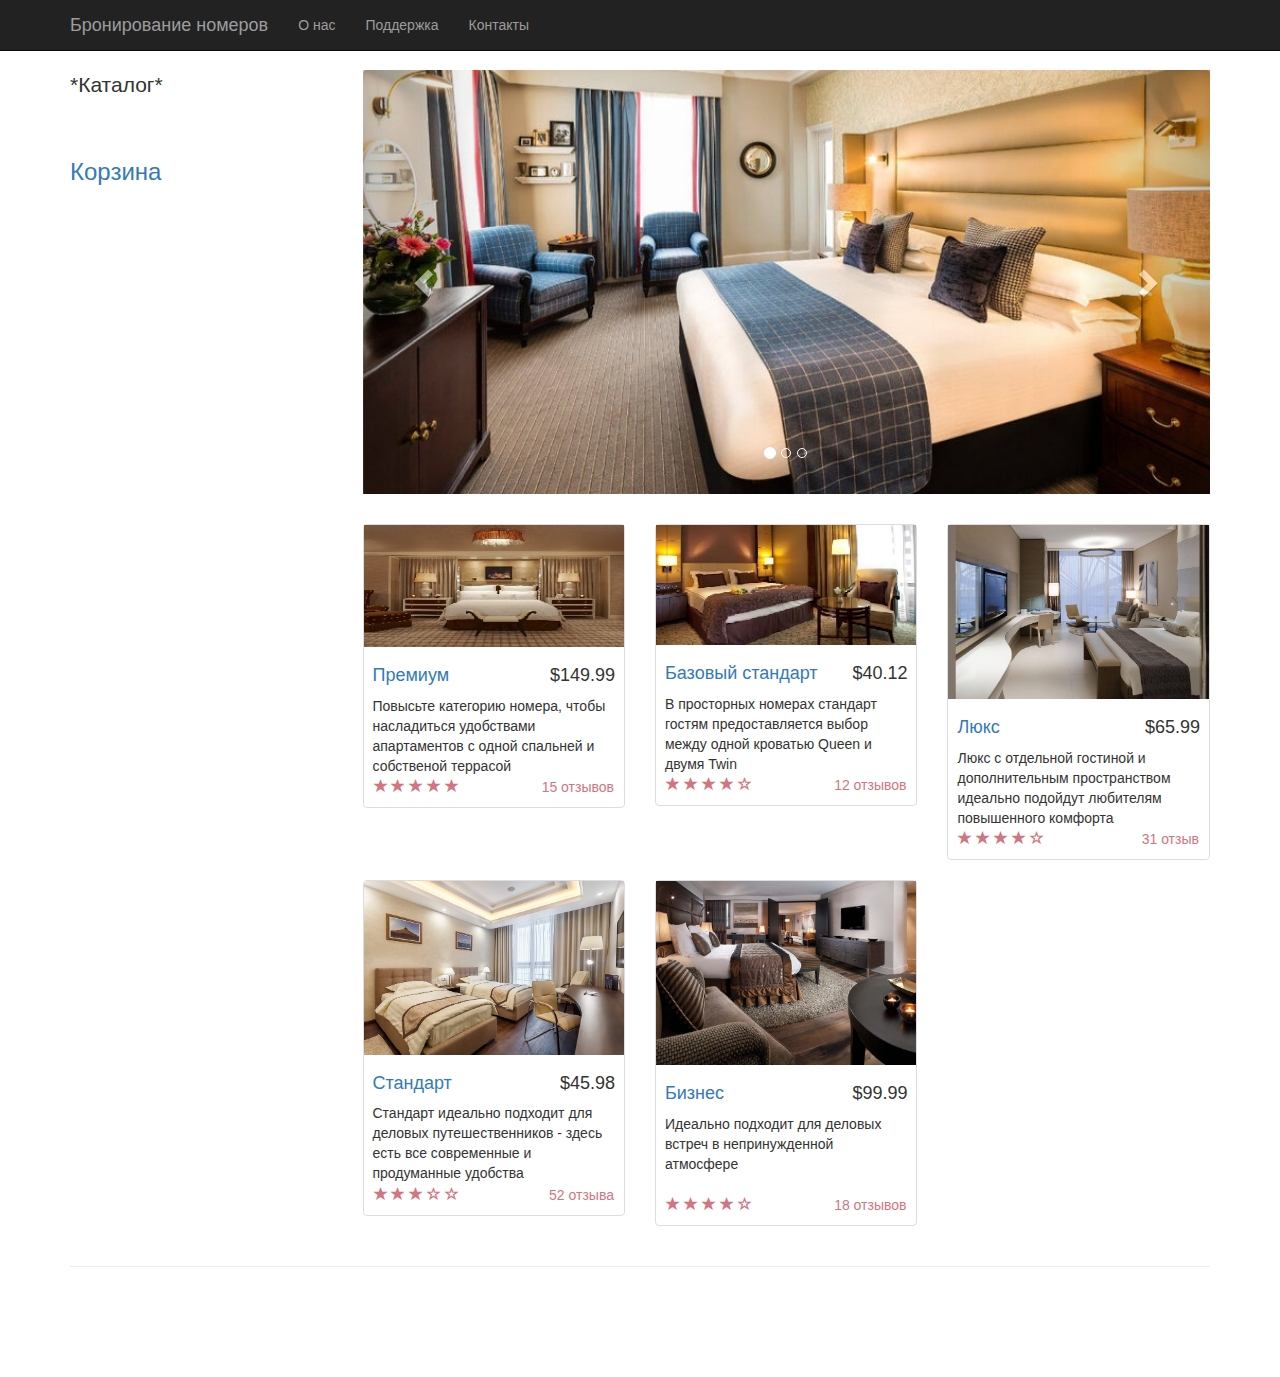
==== commit 12f91503: "Update index.html" ====
--- a/index.html
+++ b/index.html
@@ -91,7 +91,7 @@
                                 <h4 class="pull-right">$149.99</h4>
                                 <h4><a href="" data-toggle="modal" data-target="#FirstGoodModal">Премиум</a>
                                 </h4>
-				<p>Повысьте категорию номера, чтобы насладиться удобствами апартаментов с 1 одной спальней и собственой террасой</p>
+				<p>Повысьте категорию номера, чтобы насладиться удобствами апартаментов с одной спальней и собственой террасой</p>
                             </div>
                             <div class="ratings">
                                 <p class="pull-right">15 отзывов</p>
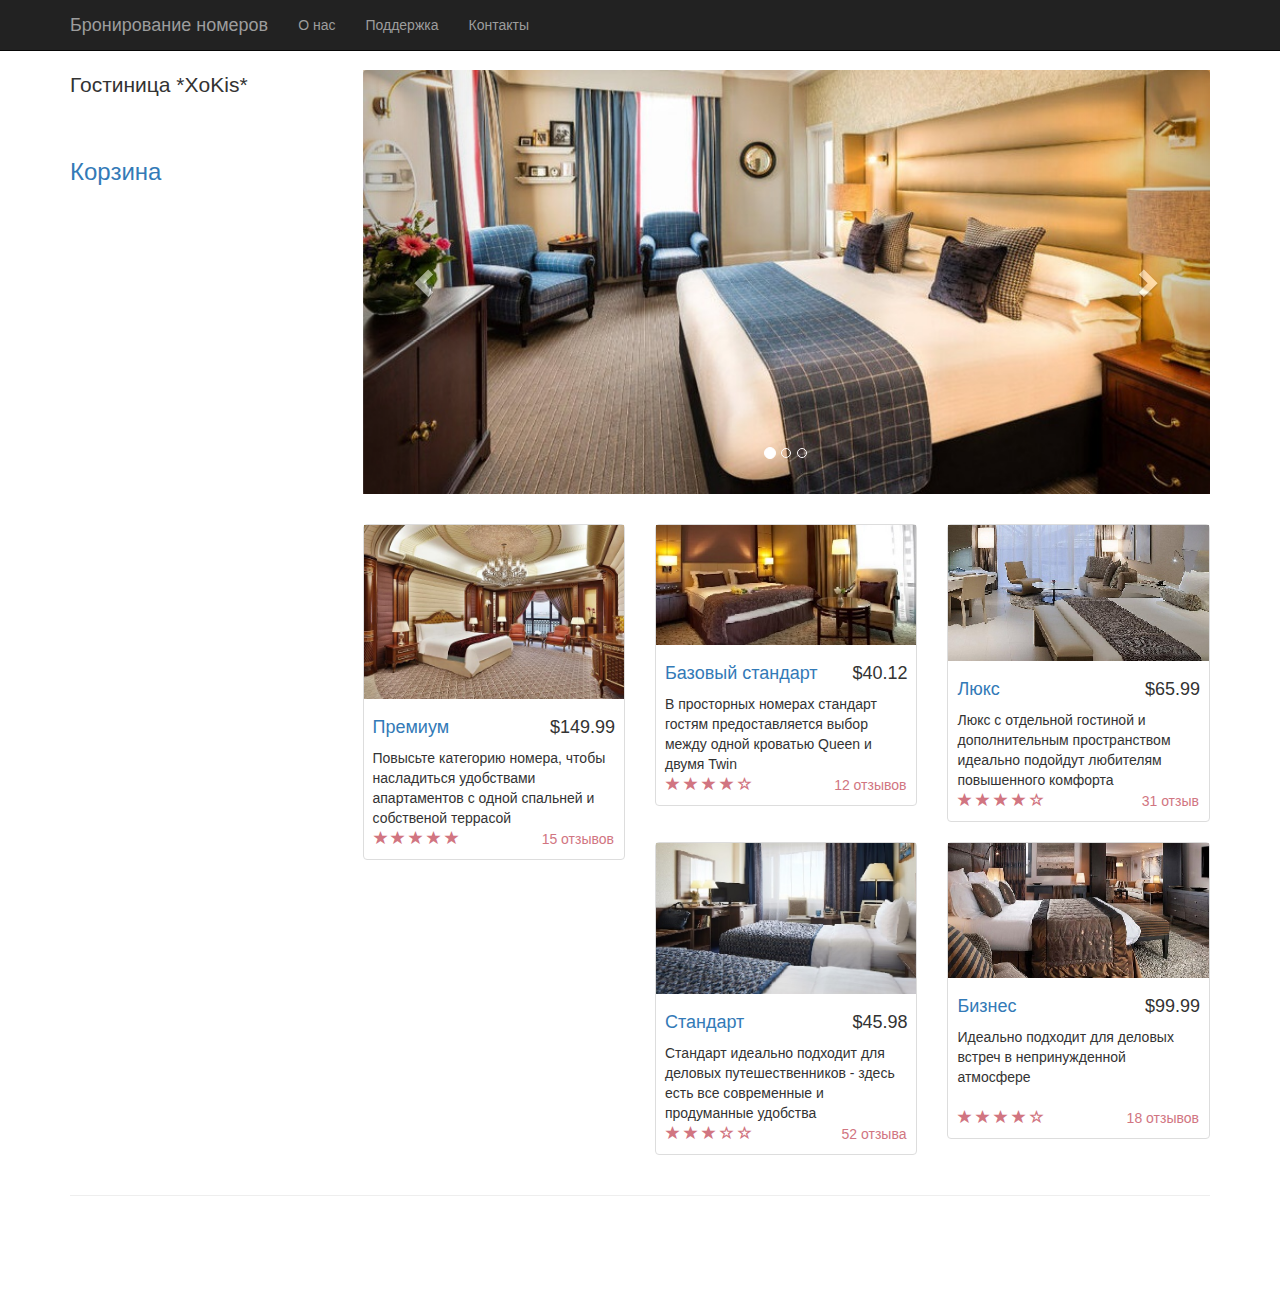
==== commit 25f8a46b: "Update index.html" ====
--- a/index.html
+++ b/index.html
@@ -4,7 +4,7 @@
 <head>
     <meta charset="utf-8">
 
-    <title>Гостиница</title>
+    <title>XoKis</title>
     <link href="css/bootstrap.min.css" rel="stylesheet">
 	<link href="css/style.css" rel="stylesheet">
 	<!-- jQuery -->
@@ -44,7 +44,7 @@
         <div class="row">
 
             <div class="col-md-3">
-                <p class="lead">*Каталог*</p>
+                <p class="lead">Гостиница *XoKis*</p>
 				<br>
 				<h3><a href="" class="cart-link" data-toggle="modal" data-target="#Cart"> Корзина </a> </h3>
             </div>
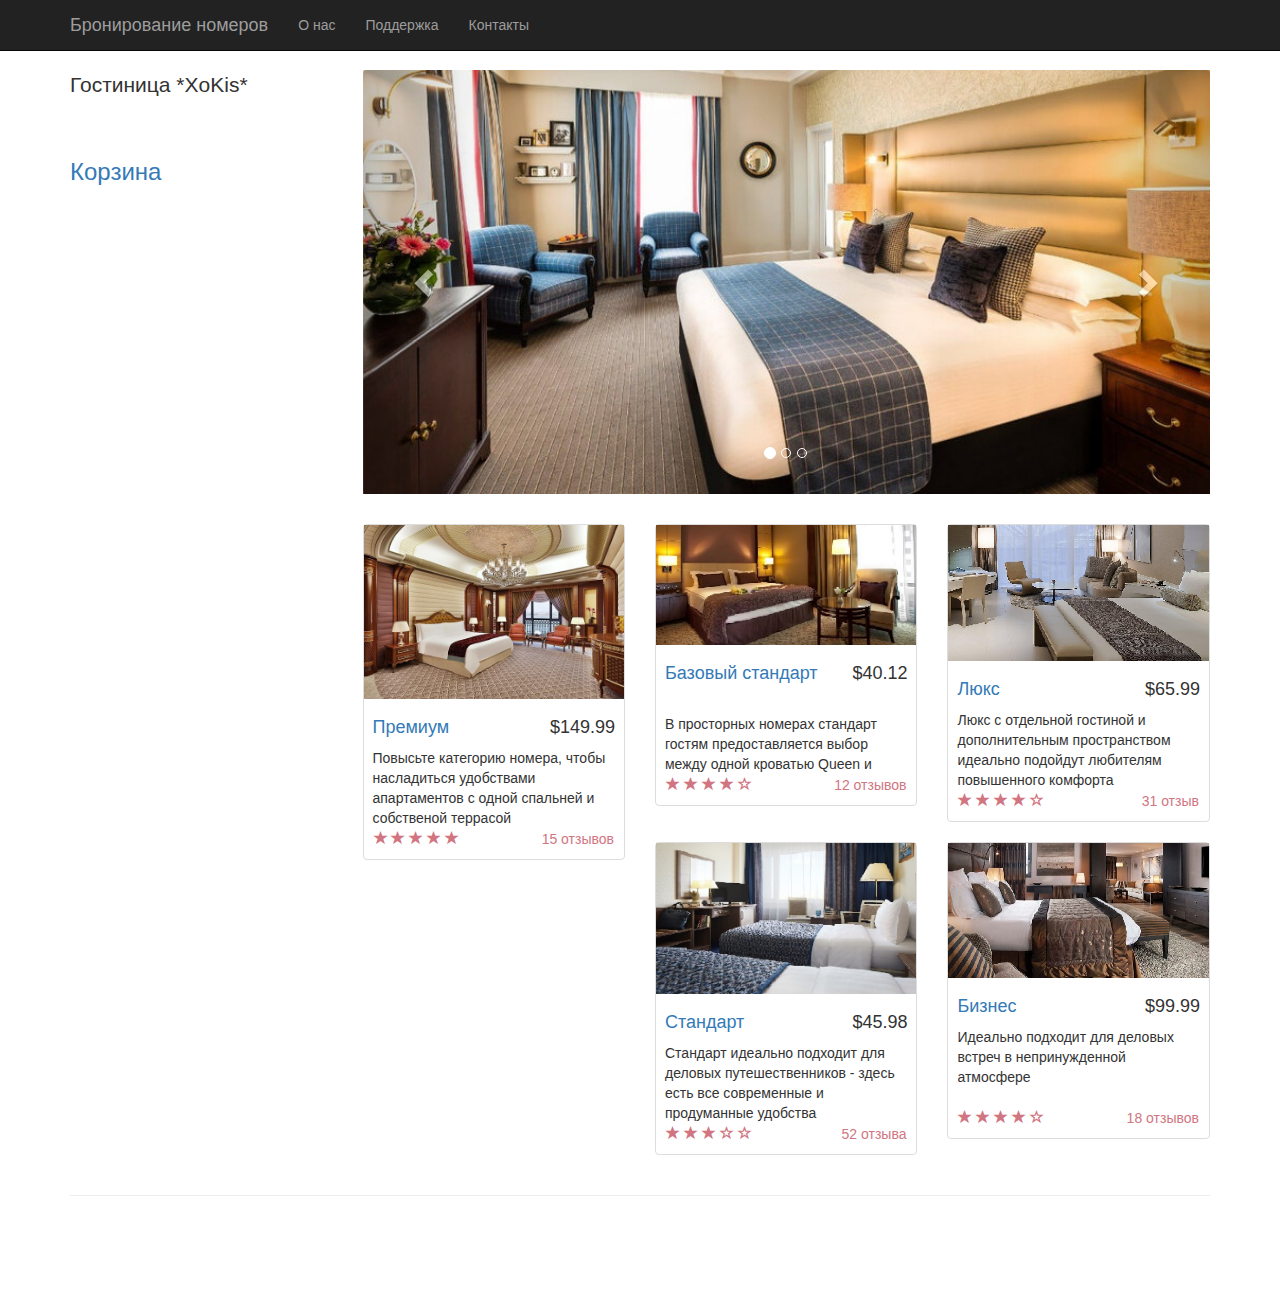
==== commit 3d9461e7: "Update index.html" ====
--- a/index.html
+++ b/index.html
@@ -113,7 +113,7 @@
                                 <h4 class="pull-right">$40.12</h4>
                                 <h4><a href="" data-toggle="modal" data-target="#SecondGoodModal">Базовый стандарт</a>
                                 </h4>
-                                <p>В просторных номерах стандарт гостям предоставляется выбор между одной кроватью Queen и двумя Twin</p>
+                                <p><br>В просторных номерах стандарт гостям предоставляется выбор между одной кроватью Queen и двумя Twin</p>
                             </div>
                             <div class="ratings">
                                 <p class="pull-right">12 отзывов</p>
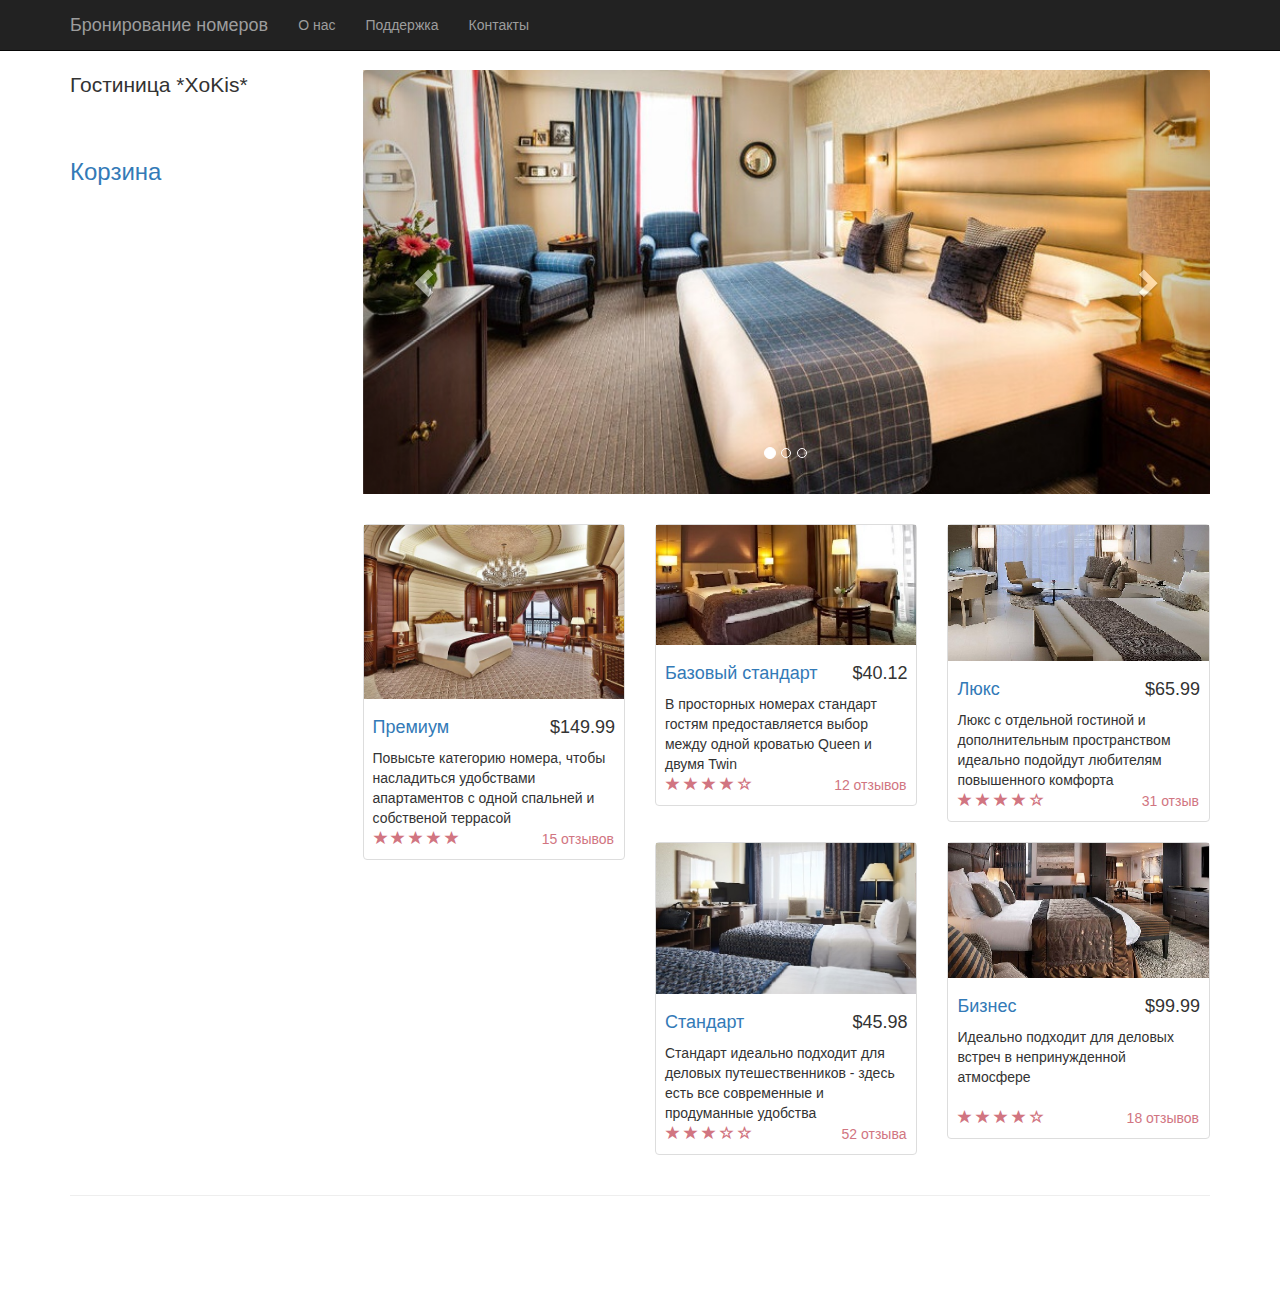
==== commit 91f9b765: "Update index.html" ====
--- a/index.html
+++ b/index.html
@@ -113,7 +113,7 @@
                                 <h4 class="pull-right">$40.12</h4>
                                 <h4><a href="" data-toggle="modal" data-target="#SecondGoodModal">Базовый стандарт</a>
                                 </h4>
-                                <p><br>В просторных номерах стандарт гостям предоставляется выбор между одной кроватью Queen и двумя Twin</p>
+                                <p>В просторных номерах стандарт гостям предоставляется выбор между одной кроватью Queen и двумя Twin</p>
                             </div>
                             <div class="ratings">
                                 <p class="pull-right">12 отзывов</p>
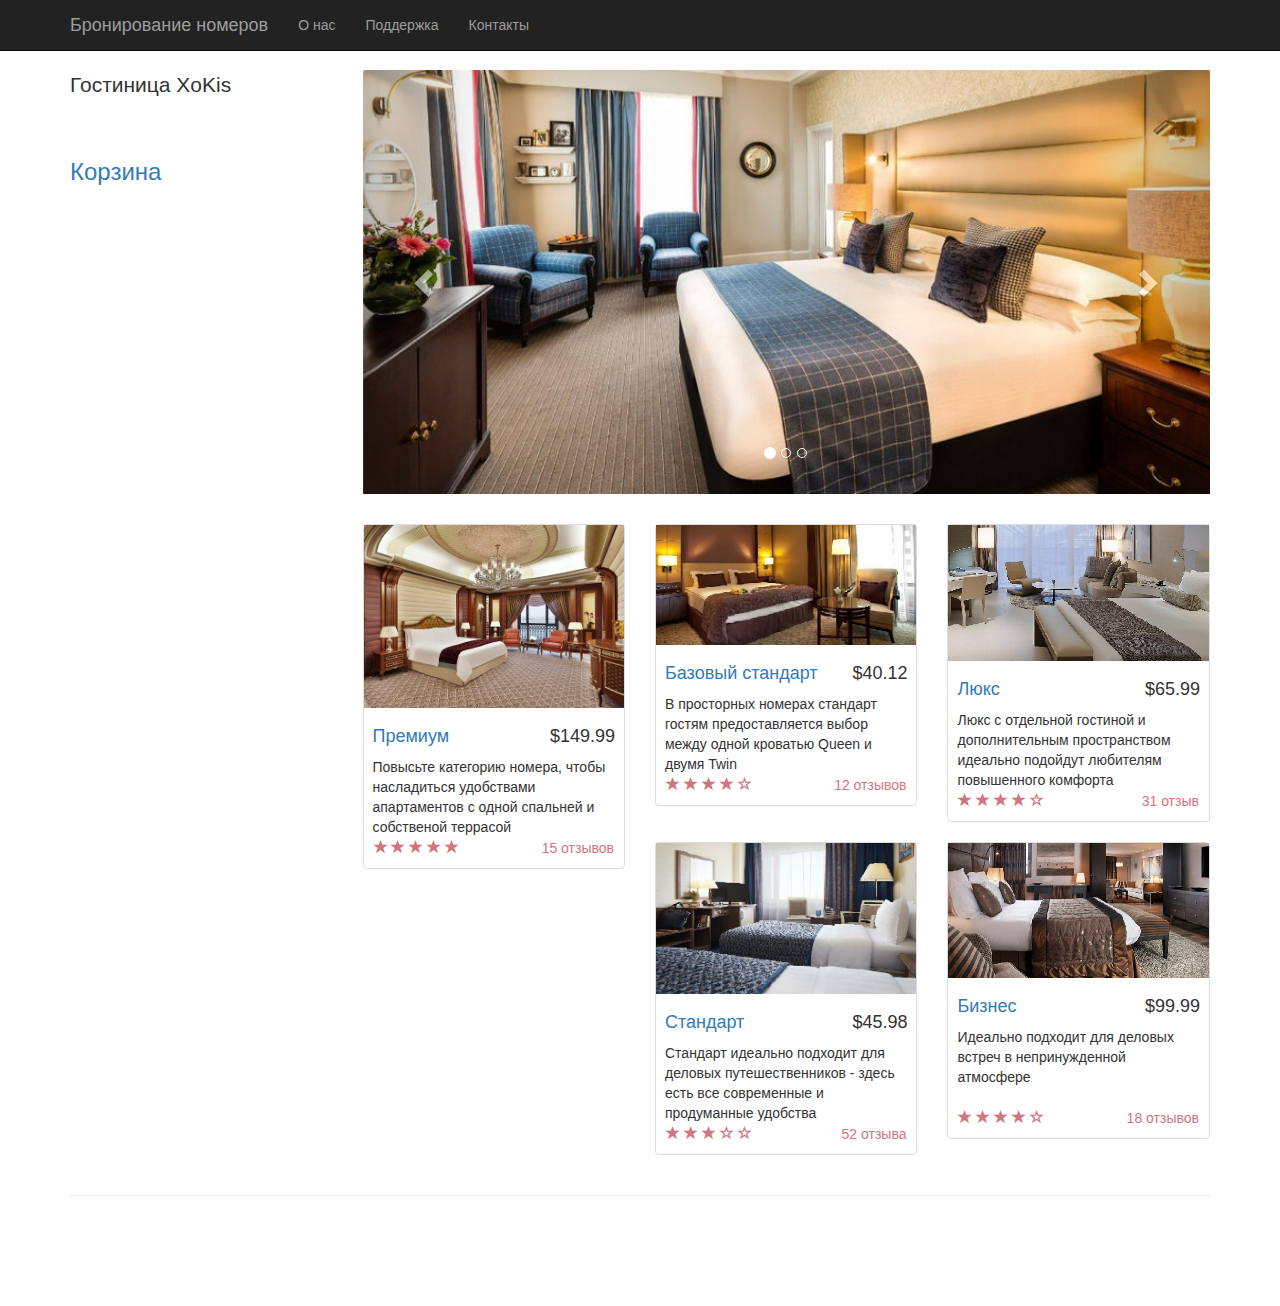
==== commit 6c286045: "Update index.html" ====
--- a/index.html
+++ b/index.html
@@ -44,7 +44,7 @@
         <div class="row">
 
             <div class="col-md-3">
-                <p class="lead">Гостиница *XoKis*</p>
+                <p class="lead">Гостиница XoKis</p>
 				<br>
 				<h3><a href="" class="cart-link" data-toggle="modal" data-target="#Cart"> Корзина </a> </h3>
             </div>
